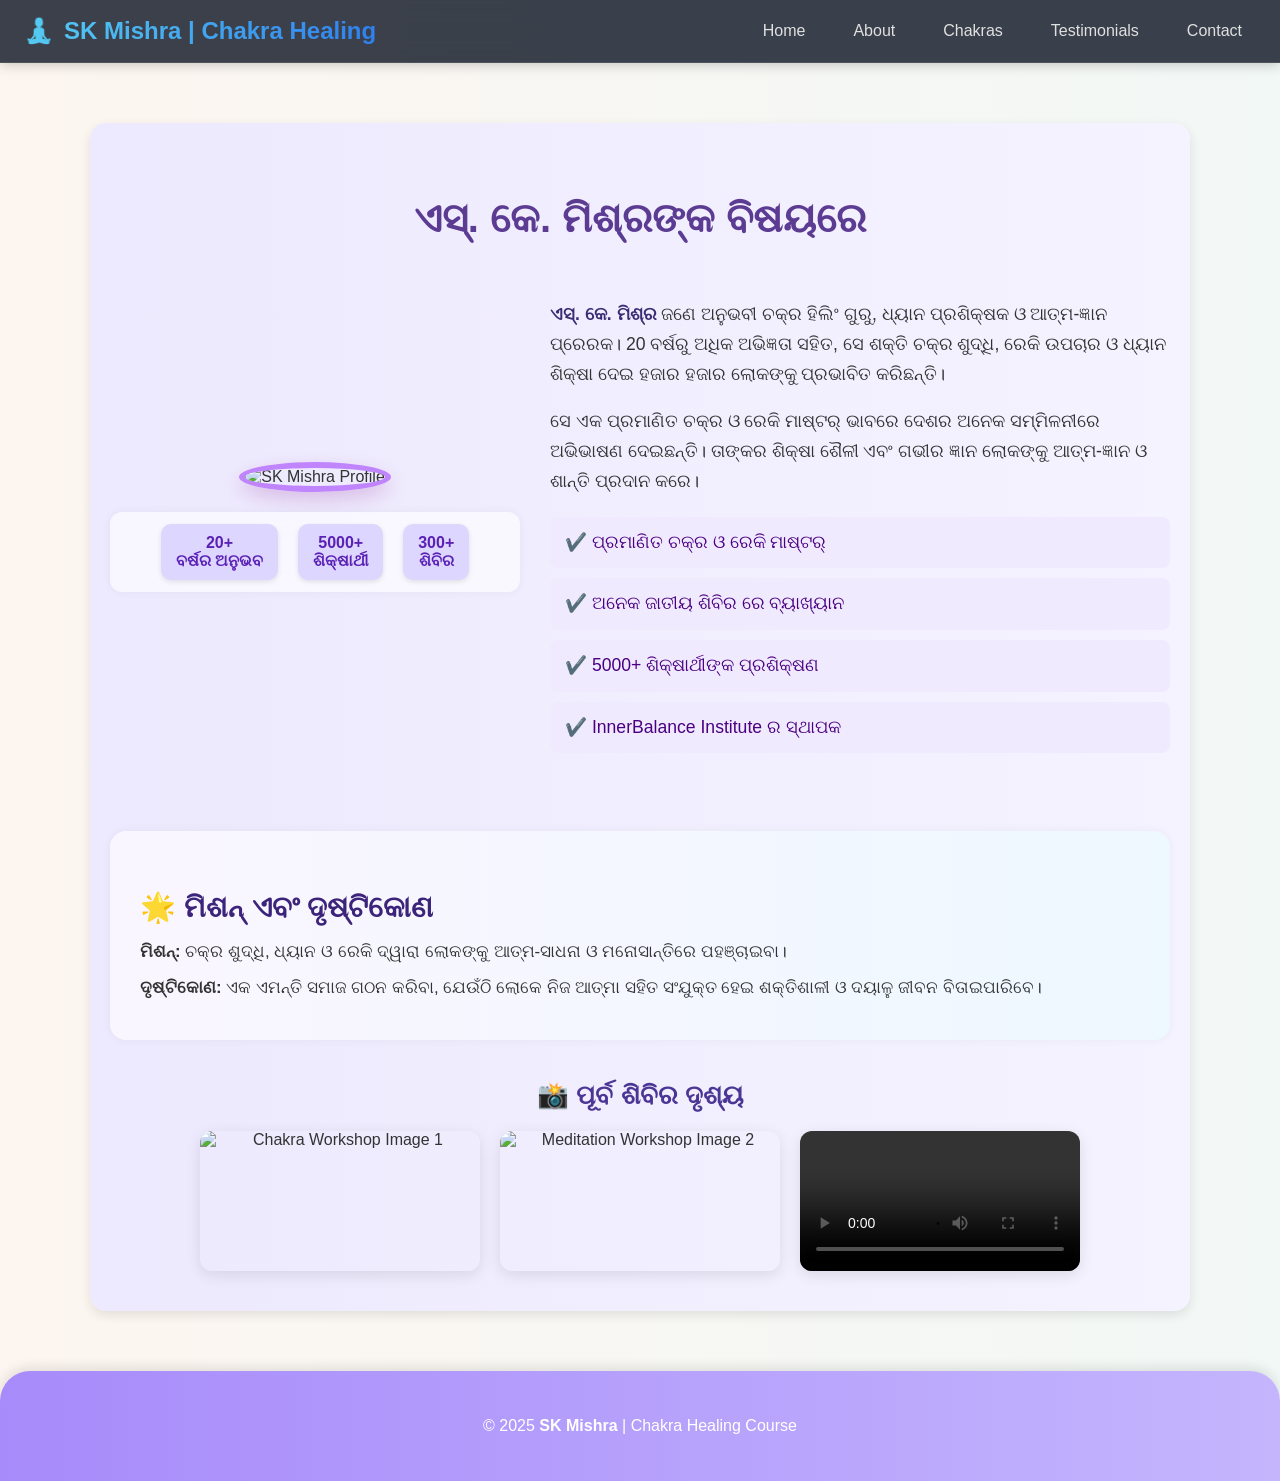
==== about.html @ 807835c0 "first commit" ====
<!DOCTYPE html>
<html lang="or">
<head>
  <meta charset="UTF-8" />
  <meta name="viewport" content="width=device-width, initial-scale=1.0"/>
  <title>ଏସ୍. କେ. ମିଶ୍ରଙ୍କ ବିଷୟରେ</title>
  <link rel="stylesheet" href="about.css">
  <link rel="stylesheet" href="home.css">
</head>
<body>
  <!-- 🔶 Header & Navigation -->
  <div id="header-placeholder"></div>
  <section id="about-page" class="about-section">
    <div class="about-container">
      <h2 class="section-title">ଏସ୍. କେ. ମିଶ୍ରଙ୍କ ବିଷୟରେ</h2>
  
      <div class="about-flex">
        <!-- Left: Image and Stats -->
        <div class="about-left">
          <img src="https://coachskmishra.in/public/images/about-us-img-1.jpg" alt="SK Mishra Profile" class="about-img" />
          <div class="about-stats">
            <div><strong>20+</strong><br />ବର୍ଷର ଅନୁଭବ</div>
            <div><strong>5000+</strong><br />ଶିକ୍ଷାର୍ଥୀ</div>
            <div><strong>300+</strong><br />ଶିବିର</div>
          </div>
        </div>
  
        <!-- Right: Bio -->
        <div class="about-right">
          <p>
            <strong>ଏସ୍. କେ. ମିଶ୍ର</strong> ଜଣେ ଅନୁଭବୀ ଚକ୍ର ହିଲିଂ ଗୁରୁ, ଧ୍ୟାନ ପ୍ରଶିକ୍ଷକ ଓ ଆତ୍ମ-ଜ୍ଞାନ ପ୍ରେରକ। 20 ବର୍ଷରୁ ଅଧିକ ଅଭିଜ୍ଞତା ସହିତ, ସେ ଶକ୍ତି ଚକ୍ର ଶୁଦ୍ଧି, ରେକି ଉପଚାର ଓ ଧ୍ୟାନ ଶିକ୍ଷା ଦେଇ ହଜାର ହଜାର ଲୋକଙ୍କୁ ପ୍ରଭାବିତ କରିଛନ୍ତି।
          </p>
          <p>
            ସେ ଏକ ପ୍ରମାଣିତ ଚକ୍ର ଓ ରେକି ମାଷ୍ଟର୍ ଭାବରେ ଦେଶର ଅନେକ ସମ୍ମିଳନୀରେ ଅଭିଭାଷଣ ଦେଇଛନ୍ତି। ତାଙ୍କର ଶିକ୍ଷା ଶୈଳୀ ଏବଂ ଗଭୀର ଜ୍ଞାନ ଲୋକଙ୍କୁ ଆତ୍ମ-ଜ୍ଞାନ ଓ ଶାନ୍ତି ପ୍ରଦାନ କରେ।
          </p>
  
          <ul class="about-highlights">
            <li>✔️ ପ୍ରମାଣିତ ଚକ୍ର ଓ ରେକି ମାଷ୍ଟର୍</li>
            <li>✔️ ଅନେକ ଜାତୀୟ ଶିବିର ରେ ବ୍ୟାଖ୍ୟାନ</li>
            <li>✔️ 5000+ ଶିକ୍ଷାର୍ଥୀଙ୍କ ପ୍ରଶିକ୍ଷଣ</li>
            <li>✔️ InnerBalance Institute ର ସ୍ଥାପକ</li>
          </ul>
        </div>
      </div>
  
      <!-- Mission & Vision -->
      <div class="mission-vision">
        <h3>🌟 ମିଶନ୍ ଏବଂ ଦୃଷ୍ଟିକୋଣ</h3>
        <p><strong>ମିଶନ୍:</strong> ଚକ୍ର ଶୁଦ୍ଧି, ଧ୍ୟାନ ଓ ରେକି ଦ୍ୱାରା ଲୋକଙ୍କୁ ଆତ୍ମ-ସାଧନା ଓ ମନୋସାନ୍ତିରେ ପହଞ୍ଚାଇବା।</p>
        <p><strong>ଦୃଷ୍ଟିକୋଣ:</strong> ଏକ ଏମନ୍ତି ସମାଜ ଗଠନ କରିବା, ଯେଉଁଠି ଲୋକେ ନିଜ ଆତ୍ମା ସହିତ ସଂଯୁକ୍ତ ହେଇ ଶକ୍ତିଶାଳୀ ଓ ଦୟାଳୁ ଜୀବନ ବିତାଇପାରିବେ।</p>
      </div>
  
      <!-- Media Gallery -->
      <div class="media-gallery">
        <h3>📸 ପୂର୍ବ ଶିବିର ଦୃଶ୍ୟ</h3>
        <div class="media-items">
          <img src="images/session1.jpg" alt="Chakra Workshop Image 1" />
          <img src="images/session2.jpg" alt="Meditation Workshop Image 2" />
          <video controls src="videos/session1.mp4" alt="SK Mishra Meditation Session Video"></video>
        </div>
      </div>
    </div>
  </section>
  

    <!-- ⚫ Footer -->
    <div id="footer-placeholder"></div>
     
 <script src="script.js"></script>
  <script>
    window.addEventListener("scroll", () => {
      const aboutSection = document.querySelector('.about-section');
      const position = aboutSection.getBoundingClientRect().top;
      const screenPosition = window.innerHeight / 1.3;

      if (position < screenPosition) {
        aboutSection.classList.add('fade-in');
      }
    });
  </script>

</body>
</html>
---- about.css ----
/* ===== Base Styles ===== */
body {
    margin: 0;
    padding: 0;
    font-family: 'Noto Sans Oriya', sans-serif;
    background: linear-gradient(to right, #fdf6f0, #f2f8f6);
    color: #333;
    animation: fadeIn 1.5s ease-in;
}

/* Fade-in keyframe */
@keyframes fadeIn {
    0% {
        opacity: 0;
        transform: translateY(20px);
    }

    100% {
        opacity: 1;
        transform: translateY(0);
    }
}

/* ===== Section Wrapper ===== */
.about-section {
    padding: 60px 20px;
    max-width: 1200px;
    margin: auto;
}

/* ===== Title ===== */
.section-title {
    font-size: 2.5rem;
    text-align: center;
    color: #5c3c92;
    margin-bottom: 40px;
    animation: fadeInTitle 1s ease-in;
}

@keyframes fadeInTitle {
    0% {
        opacity: 0;
        transform: scale(0.8);
    }

    100% {
        opacity: 1;
        transform: scale(1);
    }
}

/* ===== Flex Layout ===== */
.about-flex {
    display: flex;
    flex-wrap: wrap;
    gap: 40px;
    justify-content: center;
    align-items: flex-start;
}

/* ===== Left Panel ===== */
.about-left {
    flex: 1 1 300px;
    text-align: center;
    animation: slideInLeft 1.2s ease;
}

@keyframes slideInLeft {
    0% {
        opacity: 0;
        transform: translateX(-30px);
    }

    100% {
        opacity: 1;
        transform: translateX(0);
    }
}

.about-img {
    width: 280px;
    border-radius: 16px;
    box-shadow: 0 10px 30px rgba(0, 0, 0, 0.1);
    border: 3px solid #e0d6ff;
    transition: transform 0.4s ease;
}

.about-img:hover {
    transform: scale(1.05);
}

.about-stats {
    margin-top: 20px;
    display: flex;
    justify-content: space-around;
    font-size: 1rem;
    background: rgba(255, 255, 255, 0.6);
    padding: 12px;
    border-radius: 12px;
    backdrop-filter: blur(8px);
    box-shadow: 0 0 10px rgba(0, 0, 0, 0.05);
    animation: fadeIn 1.6s ease;
}

/* ===== Right Panel ===== */
.about-right {
    flex: 1 1 400px;
    line-height: 1.8;
    font-size: 1.1rem;
    color: #444;
    animation: slideInRight 1.2s ease;
}

@keyframes slideInRight {
    0% {
        opacity: 0;
        transform: translateX(30px);
    }

    100% {
        opacity: 1;
        transform: translateX(0);
    }
}

.about-right strong {
    color: #3b2d74;
}

.about-highlights {
    list-style: none;
    padding: 0;
    margin-top: 20px;
}

.about-highlights li {
    background: #f0eaff;
    padding: 10px 15px;
    border-radius: 8px;
    margin-bottom: 10px;
    font-weight: 500;
    transition: all 0.3s ease;
    animation: fadeInList 1s ease forwards;
    opacity: 0;
}

@keyframes fadeInList {
    from {
        opacity: 0;
        transform: translateY(20px);
    }

    to {
        opacity: 1;
        transform: translateY(0);
    }
}

.about-highlights li:hover {
    background: #dfd3ff;
    transform: scale(1.02);
}

/* ===== Mission & Vision ===== */
.mission-vision {
    background: linear-gradient(to right, #faf6ff, #eef8ff);
    padding: 30px;
    border-radius: 16px;
    margin: 60px 0 40px;
    box-shadow: 0 0 10px rgba(0, 0, 0, 0.05);
    animation: fadeIn 2s ease;
}

.mission-vision h3 {
    font-size: 1.8rem;
    color: #3c247b;
    margin-bottom: 16px;
}

.mission-vision p {
    margin-bottom: 12px;
    font-size: 1.05rem;
}

/* ===== Media Gallery ===== */
.media-gallery {
    text-align: center;
    margin-top: 40px;
    animation: fadeIn 2s ease;
}

.media-gallery h3 {
    font-size: 1.6rem;
    color: #4b3695;
    margin-bottom: 20px;
}

.media-items {
    display: flex;
    flex-wrap: wrap;
    justify-content: center;
    gap: 20px;
}

.media-items img,
.media-items video {
    width: 280px;
    border-radius: 12px;
    box-shadow: 0 4px 15px rgba(0, 0, 0, 0.1);
    transition: transform 0.3s ease, box-shadow 0.3s ease;
    opacity: 0;
    animation: mediaFade 1.5s ease forwards;
}

@keyframes mediaFade {
    from {
        opacity: 0;
        transform: scale(0.9);
    }

    to {
        opacity: 1;
        transform: scale(1);
    }
}

.media-items img:hover,
.media-items video:hover {
    transform: scale(1.05);
    box-shadow: 0 8px 20px rgba(0, 0, 0, 0.15);
}

/* ===== Responsive Design ===== */
@media (max-width: 768px) {
    .about-flex {
        flex-direction: column;
        align-items: center;
    }

    .about-left,
    .about-right {
        flex: 1 1 100%;
    }

    .media-items img,
    .media-items video {
        width: 90%;
    }
}
---- home.css ----
/* ============================
   Global Reset & Base Styles
============================ */
* {
    box-sizing: border-box;
}

body {
    font-family: 'Poppins', sans-serif;
    margin: 0;
    padding: 0;
    color: #333;
    overflow-x: hidden;
}

/* ============================
   Global Animations
============================ */
@keyframes fadeUp {
    from {
        opacity: 0;
        transform: translateY(20px);
    }

    to {
        opacity: 1;
        transform: translateY(0);
    }
}

@keyframes fadeInUp {
    0% {
        opacity: 0;
        transform: translateY(50px);
    }

    100% {
        opacity: 1;
        transform: translateY(0);
    }
}

@keyframes slideFadeDown {
    0% {
        transform: translateY(-30px);
        opacity: 0;
    }

    100% {
        transform: translateY(0);
        opacity: 1;
    }
}

@keyframes slideFadeIn {
    from {
        opacity: 0;
        transform: translateY(30px);
    }

    to {
        opacity: 1;
        transform: translateY(0);
    }
}

@keyframes pulse {

    0%,
    100% {
        box-shadow: 0 0 15px rgba(255, 235, 59, 0.6);
    }

    50% {
        box-shadow: 0 0 25px rgba(255, 235, 59, 1);
    }
}

.animate {
    animation: fadeUp 1s ease-out forwards;
    opacity: 0;
}
/* 🌟 Minimal & Unique Chakra Glass Header */
.glass-header {
    position: sticky;
    top: 0;
    z-index: 1000;
    background: rgba(25, 32, 45, 0.85);
    backdrop-filter: blur(12px);
    -webkit-backdrop-filter: blur(12px);
    border-bottom: 1px solid rgba(255, 255, 255, 0.1);
    box-shadow: 0 2px 12px rgba(0, 0, 0, 0.2);
    padding: 14px 24px;
    display: flex;
    justify-content: space-between;
    align-items: center;
    animation: slideDown 0.6s ease forwards;
    opacity: 0;
}

/* 🧘 Calm Gradient Logo */
.logo {
    font-size: 1.5rem;
    font-weight: 600;
    background: linear-gradient(90deg, #56ccf2, #2f80ed);
    /* Teal to Indigo */
    background-clip: text;
    -webkit-background-clip: text;
    color: transparent;
    display: flex;
    align-items: center;
    gap: 10px;
    animation: subtlePulse 4s infinite ease-in-out;
}

/* ✨ Simple & Soft Navbar */
.navbar {
    display: flex;
    gap: 20px;
    flex-wrap: wrap;
}

.navbar a {
    text-decoration: none;
    font-weight: 500;
    color: #e0e0e0;
    padding: 8px 14px;
    border-radius: 8px;
    transition: 0.3s ease;
    position: relative;
    background: transparent;
}

.navbar a:hover {
    background-color: rgba(255, 255, 255, 0.1);
    color: #ffffff;
}

.navbar a::after {
    content: '';
    position: absolute;
    height: 2px;
    background: #56ccf2;
    width: 0%;
    left: 50%;
    bottom: -4px;
    transform: translateX(-50%);
    transition: width 0.3s ease;
}

.navbar a:hover::after {
    width: 80%;
}

/* ☰ Hamburger Icon */
.menu-icon {
    font-size: 2rem;
    color: #ffffff;
    cursor: pointer;
    display: none;
    transition: transform 0.3s ease;
}

.menu-icon:hover {
    transform: scale(1.2);
}

/* 📱 Mobile Responsive */
@media (max-width: 768px) {
    .navbar {
        position: absolute;
        top: 70px;
        /* adjust to your header height */
        left: 0;
        width: 100%;
        height: calc(100vh - 70px);
        /* full viewport height minus header */
        background: rgba(25, 32, 45, 0.95);
        backdrop-filter: blur(10px);
        flex-direction: column;
        align-items: center;
        justify-content: center;
        /* center the links vertically */
        display: none;
        gap: 24px;
        padding: 20px;
        animation: fadeInMobile 0.3s ease-in-out;
        z-index: 1000;
    }

    .navbar.active {
        display: flex;
    }

    .menu-icon {
        display: block;
        font-size: 1.8rem;
        z-index: 1100;
        cursor: pointer;
    }
}

/* 🔄 Animations */
@keyframes slideDown {
    0% {
        opacity: 0;
        transform: translateY(-10px);
    }

    100% {
        opacity: 1;
        transform: translateY(0);
    }
}

@keyframes fadeInMobile {
    from {
        opacity: 0;
        transform: translateY(-10px);
    }

    to {
        opacity: 1;
        transform: translateY(0);
    }
}

@keyframes subtlePulse {

    0%,
    100% {
        opacity: 1;
    }

    50% {
        opacity: 0.8;
    }
}
/* ============================
   Hero Section
============================ */
.hero-section {
    background: linear-gradient(135deg, #5f2c82, #49a09d);
    color: white;
    padding: 100px 20px;
    text-align: center;
    position: relative;
    overflow: hidden;
}

.hero-content {
    max-width: 700px;
    margin: auto;
    animation: fadeInUp 1s ease-out forwards;
    opacity: 0;
}

.hero-section h1 {
    font-size: 3rem;
    margin-bottom: 20px;
    background: linear-gradient(45deg, #ffde59, #fff);
    -webkit-background-clip: text;
    -webkit-text-fill-color: transparent;
    font-weight: 800;
    text-shadow: 0 2px 8px rgba(255, 255, 255, 0.3);
}

.hero-section .subtitle {
    font-size: 1.3rem;
    margin-bottom: 30px;
    font-weight: 500;
}

.hero-highlights {
    list-style: none;
    padding: 0;
    margin: 0 auto 30px auto;
    max-width: 500px;
}

.hero-highlights li {
    margin: 10px 0;
    font-size: 1.1rem;
    position: relative;
    padding-left: 25px;
}

.hero-highlights li::before {
    content: "✨";
    position: absolute;
    left: 0;
    top: 0;
}

.cta-button {
    background: #ffeb3b;
    color: #000;
    padding: 14px 30px;
    border: none;
    border-radius: 30px;
    font-size: 1rem;
    font-weight: bold;
    cursor: pointer;
    box-shadow: 0 0 15px rgba(255, 235, 59, 0.6);
    transition: all 0.3s ease;
    animation: pulse 2s infinite;
}

.cta-button:hover {
    background: #fff176;
    transform: scale(1.05);
}

.note {
    margin-top: 15px;
    font-style: italic;
    font-size: 0.95rem;
    opacity: 0.9;
}
.caption {
    position: absolute;
    bottom: 40px;
    left: 50%;
    transform: translateX(-50%);
    background: rgba(0, 0, 0, 0.55);
    padding: 1rem 1.5rem;
    border-radius: 12px;
    color: #fff;
    max-width: 90%;
    text-align: center;
    animation: fadeUp 1s ease-in-out;
    box-shadow: 0 6px 12px rgba(0, 0, 0, 0.3);
}

.caption h2 {
    font-size: 1.4rem;
    margin-bottom: 0.5rem;
    background: linear-gradient(to right, #FFD700, #FBC02D);
    -webkit-background-clip: text;
    -webkit-text-fill-color: transparent;
}

.caption p {
    font-size: 1rem;
    line-height: 1.4;
}
/* ============================
   About Section
============================ */
.about-section.animate {
    animation: fadeInUp 1.2s ease forwards;
    opacity: 0;
}

.about-container {
    max-width: 1100px;
    margin: auto;
    padding: 40px 20px;
    background: linear-gradient(to right, #ede9fe, #f5f3ff);
    border-radius: 16px;
    box-shadow: 0 4px 12px rgba(0, 0, 0, 0.1);
}

.about-flex {
    display: flex;
    flex-wrap: wrap;
    gap: 30px;
    align-items: center;
}

.about-left {
    flex: 1 1 300px;
    text-align: center;
}

.about-img {
    width: 250px;
    height: 250px;
    object-fit: cover;
    border-radius: 50%;
    border: 6px solid #c084fc;
    box-shadow: 0 8px 20px rgba(128, 0, 128, 0.2);
    transition: transform 0.3s ease;
}

.about-img:hover {
    transform: scale(1.05);
}

.about-stats {
    display: flex;
    justify-content: center;
    gap: 20px;
    margin-top: 20px;
    font-weight: bold;
    font-size: 1rem;
    color: #5b21b6;
}

.about-stats div {
    background: #ddd6fe;
    padding: 10px 15px;
    border-radius: 10px;
    box-shadow: 0 2px 5px rgba(0, 0, 0, 0.1);
    transition: all 0.3s ease;
}

.about-stats div:hover {
    background: #c4b5fd;
    transform: scale(1.05);
}

.about-right {
    flex: 2 1 400px;
}

.about-right p {
    margin-bottom: 15px;
    line-height: 1.7;
    color: #333;
}

.about-highlights {
    list-style: none;
    padding: 0;
    margin-top: 20px;
}

.about-highlights li {
    margin-bottom: 10px;
    font-weight: 500;
    color: #4b0082;
}

/* ============================
   Chakra Program Section
============================ */
.program-section.animate {
    animation: fadeInUp 1s ease forwards;
    opacity: 0;
}

.program-container {
    max-width: 1100px;
    margin: auto;
    padding: 50px 20px;
    background: linear-gradient(135deg, #f0f4ff, #e9d8fd);
    border-radius: 20px;
    box-shadow: 0 4px 14px rgba(0, 0, 0, 0.1);
}

.program-container h2 {
    text-align: center;
    font-size: 2rem;
    margin-bottom: 15px;
    color: #4b0082;
}

.program-intro {
    text-align: center;
    font-size: 1.1rem;
    margin-bottom: 30px;
    color: #333;
}

.program-list {
    list-style: none;
    padding: 0;
    margin: 0;
}

.program-list li {
    font-size: 1rem;
    margin-bottom: 15px;
    padding: 10px 15px;
    border-left: 5px solid #c084fc;
    background: #faf5ff;
    border-radius: 8px;
    box-shadow: 0 2px 6px rgba(0, 0, 0, 0.05);
    display: flex;
    align-items: center;
    gap: 10px;
    transition: transform 0.3s ease;
}

.program-list li:hover {
    transform: translateX(5px);
    background: #f3e8ff;
}

/* Chakra Colors */
.chakra-dot {
    width: 14px;
    height: 14px;
    border-radius: 50%;
    display: inline-block;
}

.red {
    background-color: #e53935;
}

.orange {
    background-color: #fb8c00;
}

.yellow {
    background-color: #fdd835;
}

.green {
    background-color: #43a047;
}

.blue {
    background-color: #1e88e5;
}

.indigo {
    background-color: #5e35b1;
}

.violet {
    background-color: #9c27b0;
}

.gray {
    background-color: #757575;
}

.gold {
    background-color: #ffb300;
}

.program-bonus {
    margin-top: 30px;
    background: #e0e7ff;
    padding: 15px 20px;
    font-size: 1.05rem;
    color: #1e3a8a;
    border-left: 5px solid #7c3aed;
    border-radius: 12px;
    font-weight: 500;
    box-shadow: 0 3px 8px rgba(0, 0, 0, 0.07);
}

/* ============================
   Testimonials & Contact
============================ */
.testimonials.animate,
.contact-section.animate {
    animation: slideFadeIn 1s ease forwards;
    opacity: 0;
}

.testimonials-container,
.contact-container {
    max-width: 1000px;
    margin: auto;
    padding: 50px 20px;
    background: #f3f4f6;
    border-radius: 20px;
    box-shadow: 0 4px 12px rgba(0, 0, 0, 0.08);
}

.testimonials h2,
.contact-container h2 {
    text-align: center;
    font-size: 2rem;
    color: #4c1d95;
    margin-bottom: 30px;
}

.testimonial {
    background: #ede9fe;
    border-left: 6px solid #8b5cf6;
    padding: 20px;
    margin-bottom: 20px;
    border-radius: 12px;
    box-shadow: 0 2px 6px rgba(0, 0, 0, 0.05);
}

.testimonial p {
    font-size: 1rem;
    color: #333;
    margin-bottom: 10px;
}

.testimonial span {
    font-weight: bold;
    color: #5b21b6;
}

.contact-details {
    margin-top: 20px;
    font-size: 1.05rem;
    color: #1f2937;
    line-height: 1.8;
}

.contact-details a {
    color: #4c1d95;
    text-decoration: none;
}

.contact-details a:hover {
    text-decoration: underline;
}

.contact-cta {
    margin-top: 30px;
    text-align: center;
}

/* ============================
   Footer Section
============================ */
.footer.animate {
    animation: fadeUp 1s ease forwards;
    opacity: 0;
}

.footer {
    background: linear-gradient(to right, #a78bfa, #c4b5fd);
    padding: 30px 20px;
    text-align: center;
    color: #fff;
    font-size: 1rem;
    border-top-left-radius: 30px;
    border-top-right-radius: 30px;
    box-shadow: 0 -4px 12px rgba(0, 0, 0, 0.1);
}

.footer-container {
    max-width: 1100px;
    margin: auto;
}

.footer-links {
    margin-top: 15px;
}

.footer-links a {
    color: #fef3c7;
    margin: 0 12px;
    text-decoration: none;
    font-weight: 500;
    transition: color 0.3s ease;
}

.footer-links a:hover {
    color: #fffbe4;
}

/* Minimal Section Spacing */
section {
    padding: 30px 12px;
    scroll-margin-top: 70px;
}

/* Tablets and up */
@media (min-width: 768px) {
    section {
        padding: 45px 24px;
    }
}

/* Large desktops */
@media (min-width: 1200px) {
    section {
        padding: 50px 32px;
    }
}
/* ============================
   Responsive Design
============================ */
@media (max-width: 768px) {
    .glass-header {
        flex-direction: column;
        align-items: flex-start;
    }

    .navbar {
        flex-direction: column;
        align-items: flex-start;
        gap: 12px;
        width: 100%;
        margin-top: 10px;
    }

    .hero-section h1 {
        font-size: 2.2rem;
    }

    .cta-button {
        padding: 12px 24px;
        font-size: 0.95rem;
    }

    .about-flex {
        flex-direction: column;
        align-items: flex-start;
    }

    .about-left,
    .about-right {
        width: 100%;
        text-align: left;
    }

    .about-img {
        width: 180px;
        height: 180px;
        margin: 0 auto;
    }

    .about-stats {
        flex-direction: column;
        align-items: center;
        gap: 10px;
    }

    .program-container,
    .testimonials-container,
    .contact-container {
        padding: 30px 15px;
    }

    .program-container h2 {
        font-size: 1.5rem;
    }

    .program-intro {
        font-size: 1rem;
    }

    .program-list li {
        font-size: 0.95rem;
    }

    .program-bonus {
        font-size: 1rem;
        padding: 12px 15px;
    }

    .testimonial p {
        font-size: 0.95rem;
    }

    .cta-button {
        font-size: 1rem;
        padding: 10px 20px;
    }
}

@media (max-width: 600px) {
    .footer-links {
        display: flex;
        flex-direction: column;
        gap: 10px;
        margin-top: 20px;
    }
}

@media (max-width: 480px) {
    .about-img {
        width: 140px;
        height: 140px;
    }

    .about-stats div {
        font-size: 0.9rem;
        padding: 8px 12px;
    }

    .about-right p {
        font-size: 0.95rem;
    }

    .program-list li {
        font-size: 0.9rem;
    }

    .chakra-dot {
        width: 12px;
        height: 12px;
    }
}


/* 🔵 Registration Form Styling */
.register-section {
    background: linear-gradient(145deg, #001933, #003366);
    padding: 60px 20px;
    color: #fff;
}

.form-card {
    background: rgba(0, 37, 77, 0.95);
    backdrop-filter: blur(12px);
    border-radius: 20px;
    padding: 40px 35px;
    max-width: 450px;
    width: 100%;
    margin: 0 auto;
    text-align: center;
    box-shadow: 0 0 30px rgba(0, 153, 255, 0.2);
    border: 1px solid rgba(255, 255, 255, 0.1);
    animation: fadeInUp 0.8s ease forwards;
}

@keyframes fadeInUp {
    from {
        opacity: 0;
        transform: translateY(30px);
    }

    to {
        opacity: 1;
        transform: translateY(0);
    }
}

.form-card h2 {
    font-size: 28px;
    font-weight: 700;
    margin-bottom: 5px;
}

.form-card .sub-heading {
    font-size: 15px;
    color: #ccc;
    margin-bottom: 25px;
    font-weight: 500;
}

.from-logo {
    width: 120px;
    height: 120px;
    object-fit: cover;
    border-radius: 50%;
    border: 3px solid #00aaff;
    margin-bottom: 25px;
    transition: transform 0.3s ease;
}

.form-card:hover .logo {
    transform: scale(1.05);
}

.form-group {
    position: relative;
    margin-bottom: 18px;
}

.form-group input {
    width: 100%;
    padding: 14px 12px;
    font-size: 15px;
    border: 1px solid #ccc;
    border-radius: 8px;
    background: transparent;
    color: #fff;
    transition: border 0.3s ease;
}

.form-group label {
    position: absolute;
    top: 14px;
    left: 14px;
    background-color: #00254d;
    padding: 0 6px;
    font-size: 14px;
    color: #aaa;
    pointer-events: none;
    transition: 0.3s ease;
}

.form-group input:focus {
    border-color: #00aaff;
    outline: none;
}

.form-group input:focus+label,
.form-group input:not(:placeholder-shown)+label {
    top: -9px;
    left: 12px;
    font-size: 12px;
    color: #00aaff;
}

.phone-group {
    display: flex;
    align-items: center;
}

.phone-group span.flag {
    background: #fff;
    color: #000;
    padding: 0 10px;
    border-radius: 8px 0 0 8px;
    font-size: 16px;
}

.phone-group input {
    border-radius: 0 8px 8px 0;
    border-left: none;
    flex: 1;
}

button[type="submit"] {
    margin-top: 10px;
    width: 100%;
    padding: 14px;
    background: linear-gradient(90deg, #00aaff, #0077cc);
    color: #fff;
    font-size: 16px;
    font-weight: 600;
    border: none;
    border-radius: 8px;
    cursor: pointer;
    box-shadow: 0 0 15px rgba(0, 170, 255, 0.4);
    transition: all 0.3s ease;
}

button[type="submit"]:hover {
    background: linear-gradient(90deg, #0099ff, #005fa3);
    transform: translateY(-2px);
    box-shadow: 0 0 20px rgba(0, 170, 255, 0.6);
}

@media (max-width: 480px) {
    .form-card {
        padding: 30px 20px;
    }
}
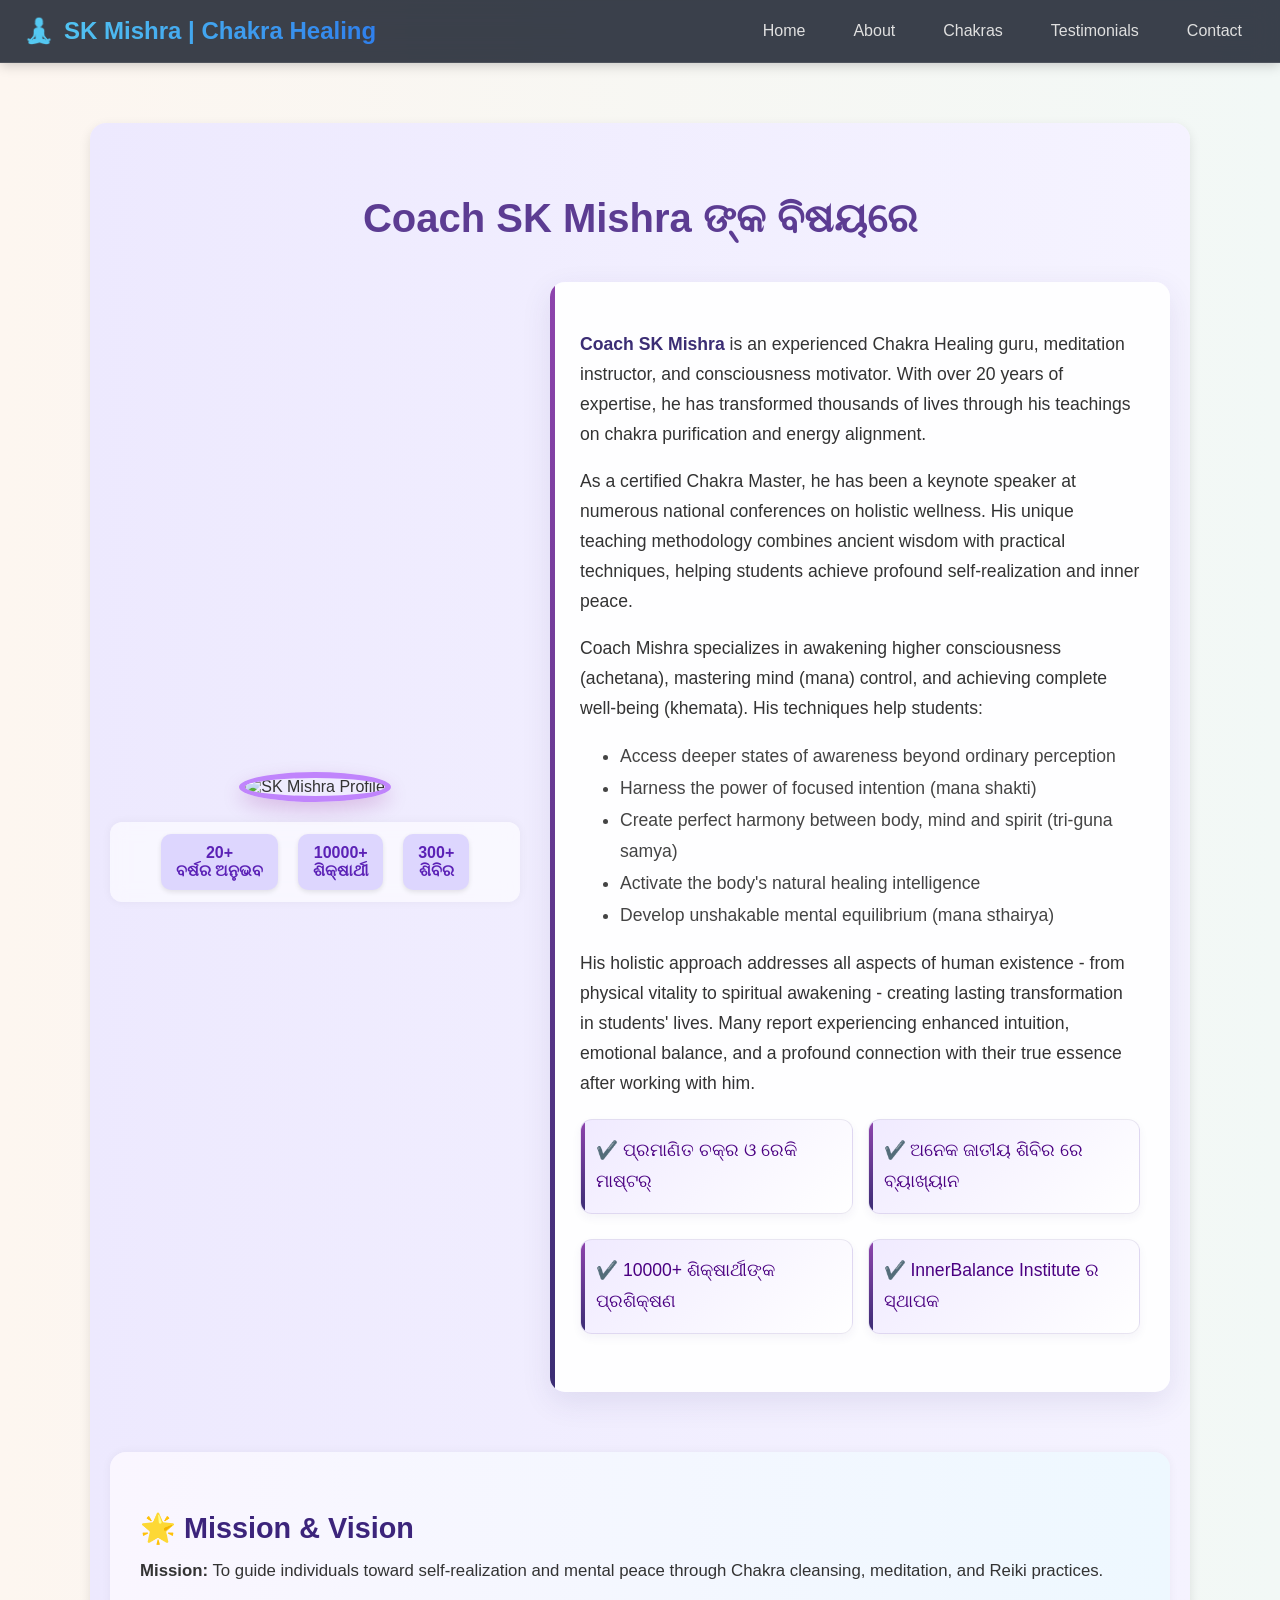
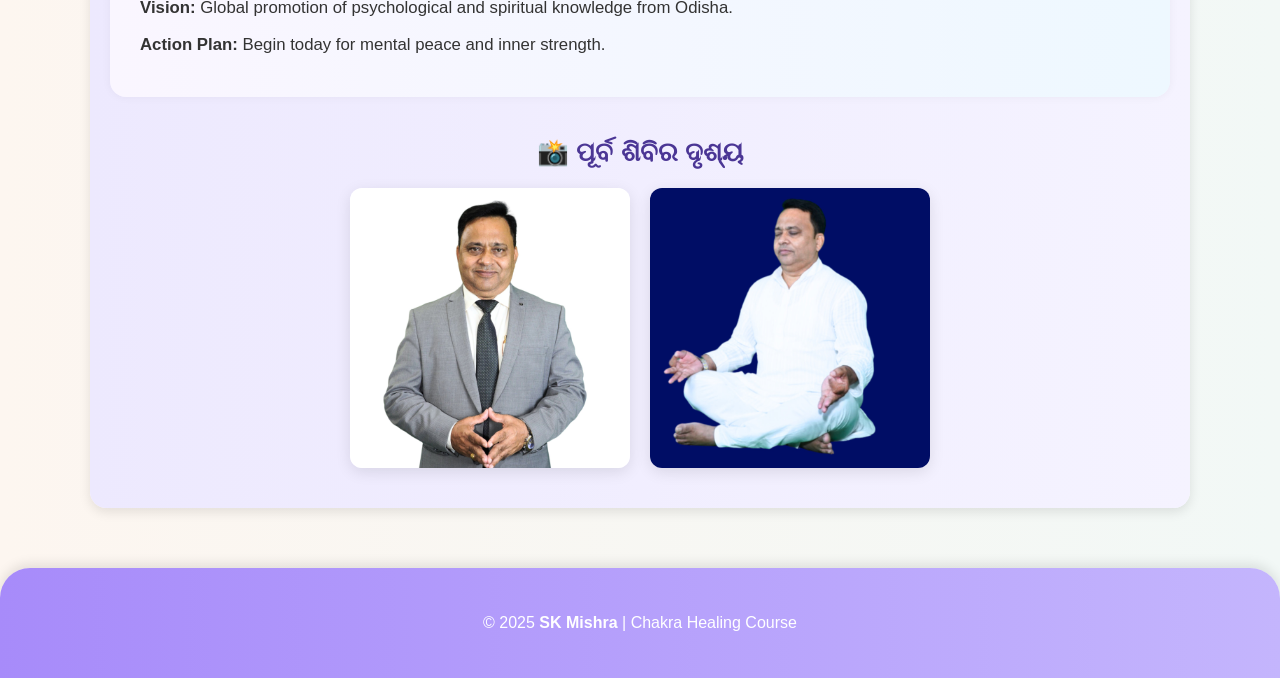
==== commit 349a39ec: "add" ====
--- a/about.html
+++ b/about.html
@@ -12,7 +12,7 @@
   <div id="header-placeholder"></div>
   <section id="about-page" class="about-section">
     <div class="about-container">
-      <h2 class="section-title">ଏସ୍. କେ. ମିଶ୍ରଙ୍କ ବିଷୟରେ</h2>
+      <h2 class="section-title"> Coach SK Mishra ଙ୍କ ବିଷୟରେ</h2>
   
       <div class="about-flex">
         <!-- Left: Image and Stats -->
@@ -20,7 +20,7 @@
           <img src="https://coachskmishra.in/public/images/about-us-img-1.jpg" alt="SK Mishra Profile" class="about-img" />
           <div class="about-stats">
             <div><strong>20+</strong><br />ବର୍ଷର ଅନୁଭବ</div>
-            <div><strong>5000+</strong><br />ଶିକ୍ଷାର୍ଥୀ</div>
+            <div><strong>10000+</strong><br />ଶିକ୍ଷାର୍ଥୀ</div>
             <div><strong>300+</strong><br />ଶିବିର</div>
           </div>
         </div>
@@ -28,16 +28,29 @@
         <!-- Right: Bio -->
         <div class="about-right">
           <p>
-            <strong>ଏସ୍. କେ. ମିଶ୍ର</strong> ଜଣେ ଅନୁଭବୀ ଚକ୍ର ହିଲିଂ ଗୁରୁ, ଧ୍ୟାନ ପ୍ରଶିକ୍ଷକ ଓ ଆତ୍ମ-ଜ୍ଞାନ ପ୍ରେରକ। 20 ବର୍ଷରୁ ଅଧିକ ଅଭିଜ୍ଞତା ସହିତ, ସେ ଶକ୍ତି ଚକ୍ର ଶୁଦ୍ଧି, ରେକି ଉପଚାର ଓ ଧ୍ୟାନ ଶିକ୍ଷା ଦେଇ ହଜାର ହଜାର ଲୋକଙ୍କୁ ପ୍ରଭାବିତ କରିଛନ୍ତି।
+            <strong>Coach SK Mishra</strong> is an experienced Chakra Healing guru, meditation instructor, and consciousness motivator. With over 20 years of expertise, he has transformed thousands of lives through his teachings on chakra purification and energy alignment.
           </p>
           <p>
-            ସେ ଏକ ପ୍ରମାଣିତ ଚକ୍ର ଓ ରେକି ମାଷ୍ଟର୍ ଭାବରେ ଦେଶର ଅନେକ ସମ୍ମିଳନୀରେ ଅଭିଭାଷଣ ଦେଇଛନ୍ତି। ତାଙ୍କର ଶିକ୍ଷା ଶୈଳୀ ଏବଂ ଗଭୀର ଜ୍ଞାନ ଲୋକଙ୍କୁ ଆତ୍ମ-ଜ୍ଞାନ ଓ ଶାନ୍ତି ପ୍ରଦାନ କରେ।
+            As a certified Chakra Master, he has been a keynote speaker at numerous national conferences on holistic wellness. His unique teaching methodology combines ancient wisdom with practical techniques, helping students achieve profound self-realization and inner peace.
+          </p>
+          <p>
+            Coach Mishra specializes in awakening higher consciousness (achetana), mastering mind (mana) control, and achieving complete well-being (khemata). His techniques help students:
+            <ul>
+              <li>Access deeper states of awareness beyond ordinary perception</li>
+              <li>Harness the power of focused intention (mana shakti)</li>
+              <li>Create perfect harmony between body, mind and spirit (tri-guna samya)</li>
+              <li>Activate the body's natural healing intelligence</li>
+              <li>Develop unshakable mental equilibrium (mana sthairya)</li>
+            </ul>
+          </p>
+          <p>
+            His holistic approach addresses all aspects of human existence - from physical vitality to spiritual awakening - creating lasting transformation in students' lives. Many report experiencing enhanced intuition, emotional balance, and a profound connection with their true essence after working with him.
           </p>
   
           <ul class="about-highlights">
             <li>✔️ ପ୍ରମାଣିତ ଚକ୍ର ଓ ରେକି ମାଷ୍ଟର୍</li>
             <li>✔️ ଅନେକ ଜାତୀୟ ଶିବିର ରେ ବ୍ୟାଖ୍ୟାନ</li>
-            <li>✔️ 5000+ ଶିକ୍ଷାର୍ଥୀଙ୍କ ପ୍ରଶିକ୍ଷଣ</li>
+            <li>✔️ 10000+ ଶିକ୍ଷାର୍ଥୀଙ୍କ ପ୍ରଶିକ୍ଷଣ</li>
             <li>✔️ InnerBalance Institute ର ସ୍ଥାପକ</li>
           </ul>
         </div>
@@ -45,18 +58,23 @@
   
       <!-- Mission & Vision -->
       <div class="mission-vision">
-        <h3>🌟 ମିଶନ୍ ଏବଂ ଦୃଷ୍ଟିକୋଣ</h3>
-        <p><strong>ମିଶନ୍:</strong> ଚକ୍ର ଶୁଦ୍ଧି, ଧ୍ୟାନ ଓ ରେକି ଦ୍ୱାରା ଲୋକଙ୍କୁ ଆତ୍ମ-ସାଧନା ଓ ମନୋସାନ୍ତିରେ ପହଞ୍ଚାଇବା।</p>
-        <p><strong>ଦୃଷ୍ଟିକୋଣ:</strong> ଏକ ଏମନ୍ତି ସମାଜ ଗଠନ କରିବା, ଯେଉଁଠି ଲୋକେ ନିଜ ଆତ୍ମା ସହିତ ସଂଯୁକ୍ତ ହେଇ ଶକ୍ତିଶାଳୀ ଓ ଦୟାଳୁ ଜୀବନ ବିତାଇପାରିବେ।</p>
+        <h3>🌟 Mission & Vision</h3>
+      
+        <p><strong>Mission:</strong> To guide individuals toward self-realization and mental peace through Chakra cleansing, meditation, and Reiki practices.</p>
+      
+        <p><strong>Vision:</strong> Global promotion of psychological and spiritual knowledge from Odisha.</p>
+      
+        <p><strong>Action Plan:</strong> Begin today for mental peace and inner strength.</p>
       </div>
+      
   
       <!-- Media Gallery -->
       <div class="media-gallery">
         <h3>📸 ପୂର୍ବ ଶିବିର ଦୃଶ୍ୟ</h3>
         <div class="media-items">
-          <img src="images/session1.jpg" alt="Chakra Workshop Image 1" />
-          <img src="images/session2.jpg" alt="Meditation Workshop Image 2" />
-          <video controls src="videos/session1.mp4" alt="SK Mishra Meditation Session Video"></video>
+          <img src="1.jpg" alt="Chakra Workshop Image 1" />
+          <img src="2.jpg" alt="Meditation Workshop Image 2" />
+          
         </div>
       </div>
     </div>
--- a/about.css
+++ b/about.css
@@ -6,6 +6,8 @@
     background: linear-gradient(to right, #fdf6f0, #f2f8f6);
     color: #333;
     animation: fadeIn 1.5s ease-in;
+    padding-top: 70px;
+    /* Added for fixed header */
 }
 
 /* Fade-in keyframe */
@@ -78,7 +80,8 @@
 }
 
 .about-img {
-    width: 280px;
+    width: 100%;
+    max-width: 280px;
     border-radius: 16px;
     box-shadow: 0 10px 30px rgba(0, 0, 0, 0.1);
     border: 3px solid #e0d6ff;
@@ -109,6 +112,22 @@
     font-size: 1.1rem;
     color: #444;
     animation: slideInRight 1.2s ease;
+    padding: 30px;
+    background: rgba(255, 255, 255, 0.9);
+    border-radius: 15px;
+    box-shadow: 0 10px 30px rgba(59, 45, 116, 0.1);
+    position: relative;
+    overflow: hidden;
+}
+
+.about-right::before {
+    content: "";
+    position: absolute;
+    top: 0;
+    left: 0;
+    width: 5px;
+    height: 100%;
+    background: linear-gradient(to bottom, #8E44AD, #3b2d74);
 }
 
 @keyframes slideInRight {
@@ -125,23 +144,77 @@
 
 .about-right strong {
     color: #3b2d74;
+    font-weight: 700;
+}
+
+.technique-list {
+    padding-left: 20px;
+    margin: 20px 0;
+}
+
+.technique-list li {
+    position: relative;
+    padding-left: 30px;
+    margin-bottom: 12px;
+    color: #555;
+}
+
+.technique-list li::before {
+    content: "✦";
+    position: absolute;
+    left: 0;
+    color: #8E44AD;
+    font-size: 1.2em;
 }
 
 .about-highlights {
     list-style: none;
     padding: 0;
-    margin-top: 20px;
+    margin-top: 30px;
+    display: grid;
+    grid-template-columns: repeat(auto-fit, minmax(200px, 1fr));
+    gap: 15px;
 }
 
 .about-highlights li {
-    background: #f0eaff;
-    padding: 10px 15px;
-    border-radius: 8px;
-    margin-bottom: 10px;
-    font-weight: 500;
+    background: linear-gradient(135deg, #f0eaff, #ffffff);
+    padding: 15px;
+    border-radius: 12px;
+    margin-bottom: 0;
+    font-weight: 600;
     transition: all 0.3s ease;
     animation: fadeInList 1s ease forwards;
     opacity: 0;
+    border: 1px solid rgba(59, 45, 116, 0.1);
+    box-shadow: 0 4px 10px rgba(59, 45, 116, 0.05);
+    position: relative;
+    overflow: hidden;
+}
+
+.about-highlights li::before {
+    content: "";
+    position: absolute;
+    top: 0;
+    left: 0;
+    width: 4px;
+    height: 100%;
+    background: linear-gradient(to bottom, #8E44AD, #3b2d74);
+}
+
+.about-highlights li:nth-child(1) {
+    animation-delay: 0.2s;
+}
+
+.about-highlights li:nth-child(2) {
+    animation-delay: 0.4s;
+}
+
+.about-highlights li:nth-child(3) {
+    animation-delay: 0.6s;
+}
+
+.about-highlights li:nth-child(4) {
+    animation-delay: 0.8s;
 }
 
 @keyframes fadeInList {
@@ -157,8 +230,9 @@
 }
 
 .about-highlights li:hover {
-    background: #dfd3ff;
-    transform: scale(1.02);
+    background: linear-gradient(135deg, #dfd3ff, #ffffff);
+    transform: translateY(-5px);
+    box-shadow: 0 8px 20px rgba(59, 45, 116, 0.15);
 }
 
 /* ===== Mission & Vision ===== */
@@ -204,7 +278,8 @@
 
 .media-items img,
 .media-items video {
-    width: 280px;
+    width: 100%;
+    max-width: 280px;
     border-radius: 12px;
     box-shadow: 0 4px 15px rgba(0, 0, 0, 0.1);
     transition: transform 0.3s ease, box-shadow 0.3s ease;
@@ -232,9 +307,18 @@
 
 /* ===== Responsive Design ===== */
 @media (max-width: 768px) {
+    body {
+        padding-top: 60px;
+    }
+
+    .section-title {
+        font-size: 2rem;
+    }
+
     .about-flex {
         flex-direction: column;
         align-items: center;
+        gap: 20px;
     }
 
     .about-left,
@@ -242,8 +326,45 @@
         flex: 1 1 100%;
     }
 
+    .about-right {
+        padding: 20px;
+        font-size: 1rem;
+    }
+
+    .about-highlights {
+        grid-template-columns: 1fr;
+    }
+
+    .mission-vision {
+        padding: 20px;
+        margin: 40px 0;
+    }
+
+    .mission-vision h3 {
+        font-size: 1.5rem;
+    }
+
+    .media-gallery h3 {
+        font-size: 1.4rem;
+    }
+
     .media-items img,
     .media-items video {
-        width: 90%;
+        max-width: 100%;
+    }
+}
+
+@media (max-width: 480px) {
+    .about-stats {
+        flex-direction: column;
+        gap: 10px;
+    }
+
+    .about-stats div {
+        padding: 8px 0;
+    }
+
+    .section-title {
+        font-size: 1.8rem;
     }
 }
--- a/home.css
+++ b/home.css
@@ -933,4 +933,199 @@
     .form-card {
         padding: 30px 20px;
     }
-}+}
+
+
+
+.error-message {
+    background-color: #ffebee;
+    color: #d32f2f;
+    padding: 15px;
+    border-radius: 4px;
+    margin-bottom: 20px;
+    border-left: 4px solid #d32f2f;
+}
+
+.success-message {
+    background-color: #e8f5e9;
+    color: #2e7d32;
+    padding: 20px;
+    border-radius: 4px;
+    text-align: center;
+    margin-bottom: 20px;
+    border-left: 4px solid #2e7d32;
+}
+
+.success-icon {
+    font-size: 40px;
+    margin-bottom: 10px;
+}
+
+.error-text {
+    color: #d32f2f;
+    font-size: 12px;
+    display: none;
+    margin-top: 5px;
+}
+
+.spinner {
+    border: 4px solid rgba(0, 0, 0, 0.1);
+    border-radius: 50%;
+    border-top: 4px solid #3498db;
+    width: 30px;
+    height: 30px;
+    animation: spin 1s linear infinite;
+    margin: 0 auto;
+}
+
+@keyframes spin {
+    0% {
+        transform: rotate(0deg);
+    }
+
+    100% {
+        transform: rotate(360deg);
+    }
+}
+
+
+
+#floating-register-btn {
+    position: fixed;
+    bottom: 30px;
+    right: 30px;
+    background: linear-gradient(135deg, #4CAF50, #2E7D32);
+    color: white;
+    padding: 15px 25px;
+    border-radius: 50px;
+    cursor: pointer;
+    box-shadow: 0 4px 20px rgba(76, 175, 80, 0.3);
+    font-weight: 600;
+    z-index: 999;
+    display: flex;
+    align-items: center;
+    gap: 10px;
+    transition: all 0.3s ease;
+    border: none;
+    font-size: 16px;
+}
+
+#floating-register-btn:hover {
+    transform: translateY(-3px);
+    box-shadow: 0 6px 25px rgba(76, 175, 80, 0.4);
+    background: linear-gradient(135deg, #2E7D32, #4CAF50);
+}
+
+#floating-register-btn svg {
+    width: 18px;
+    height: 18px;
+}
+
+@media (max-width: 768px) {
+    #floating-register-btn {
+        bottom: 20px;
+        right: 20px;
+        padding: 12px 20px;
+        font-size: 14px;
+    }
+}
+
+/* Success Message Styling */
+.success-message {
+    display: none;
+    text-align: center;
+    padding: 30px;
+    background: white;
+    border-radius: 15px;
+    box-shadow: 0 10px 30px rgba(0, 0, 0, 0.1);
+    animation: fadeIn 0.5s ease-out;
+}
+
+.success-icon {
+    width: 80px;
+    height: 80px;
+    margin: 0 auto 20px;
+    background: linear-gradient(135deg, #4CAF50, #8BC34A);
+    border-radius: 50%;
+    display: flex;
+    align-items: center;
+    justify-content: center;
+    color: white;
+    font-size: 40px;
+    font-weight: bold;
+    box-shadow: 0 4px 15px rgba(76, 175, 80, 0.3);
+}
+
+.success-message h3 {
+    color: #2E7D32;
+    font-size: 24px;
+    margin-bottom: 10px;
+    font-family: 'Poppins', sans-serif;
+}
+
+.success-message p {
+    color: #555;
+    margin-bottom: 25px;
+    font-size: 16px;
+    line-height: 1.6;
+}
+
+.success-message button {
+    background: linear-gradient(135deg, #4CAF50, #8BC34A);
+    color: white;
+    border: none;
+    padding: 12px 25px;
+    border-radius: 50px;
+    cursor: pointer;
+    font-weight: 600;
+    font-family: 'Poppins', sans-serif;
+    transition: all 0.3s ease;
+    box-shadow: 0 4px 15px rgba(76, 175, 80, 0.2);
+}
+
+.success-message button:hover {
+    transform: translateY(-2px);
+    box-shadow: 0 6px 20px rgba(76, 175, 80, 0.3);
+}
+
+/* Animation */
+@keyframes fadeIn {
+    from {
+        opacity: 0;
+        transform: translateY(20px);
+    }
+
+    to {
+        opacity: 1;
+        transform: translateY(0);
+    }
+}
+
+/* Confetti effect */
+.confetti {
+    position: absolute;
+    width: 10px;
+    height: 10px;
+    background-color: #f00;
+    opacity: 0;
+}
+
+/* Loading spinner */
+.spinner {
+    border: 5px solid rgba(255, 255, 255, 0.3);
+    border-radius: 50%;
+    border-top: 5px solid #FF5722;
+    width: 50px;
+    height: 50px;
+    animation: spin 1s linear infinite;
+    margin: 20px auto;
+}
+
+@keyframes spin {
+    0% {
+        transform: rotate(0deg);
+    }
+
+    100% {
+        transform: rotate(360deg);
+    } }
